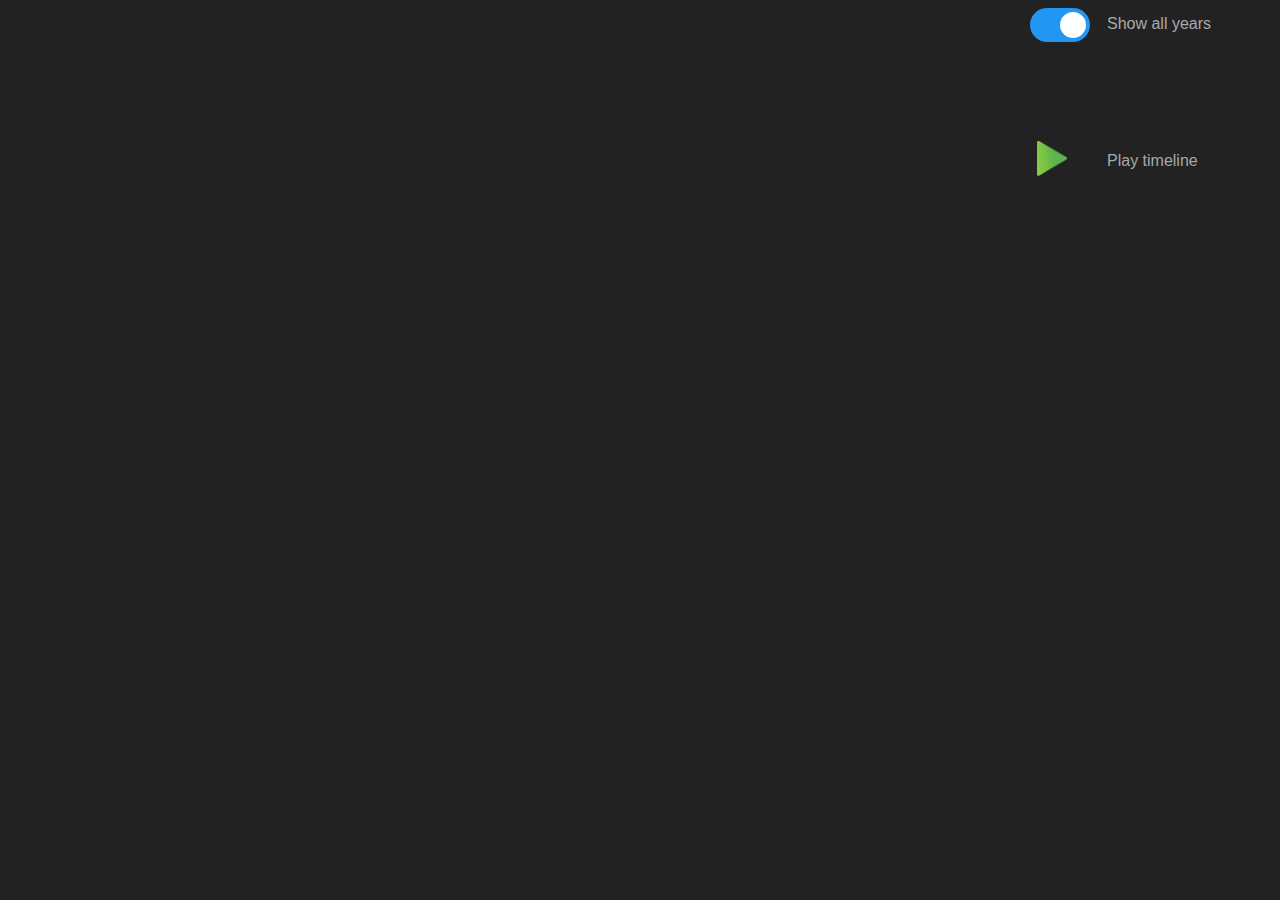
==== index.html @ 6f7dcef5 "Rename cars.html to index.html" ====
<!DOCTYPE html>
<meta charset="utf-8">

<!-- Load d3.js -->
<script src="https://d3js.org/d3.v3.js"></script>
<script src="//d3js.org/d3-path.v0.1.min.js"></script>
<script src="//d3js.org/d3-shape.v0.6.min.js"></script>
<link rel="stylesheet" type="text/css" href="d3slider.css" media="screen" />
<script src="d3slider.js"></script>

<link rel="stylesheet" href="cars.css">

<!-- Create a div where the graph will take place -->
<div id="my_dataviz"></div>
<div id="slider"></div>
<div class="backgroundTextsmall"></div>
<div class="backgroundText" ></div>

<label class="switch" onclick="check()">
    <input type="checkbox" id="check" checked="true"> 
    <span class="slider round"></span>
    <span class="showyears"> Show all years</span>
</label>
<span class="showyears" id="play" onclick="play()"><img src="play.png" width="60" height="60" /> <span>Play
        timeline</span></span>

<script>

counter = 1970;
play = true;
const width_svg = 1000;
const height_svg = 600;

// set the dimensions and margins of the graph
var margin = { top: 20, right: 50, bottom: 30, left: 180 },
    width = width_svg - margin.left - margin.right,
    height = height_svg - margin.top - margin.bottom,
    range = [70, 83],
    step =1;

// setup x 
var xValue = function (d) { return d.horsepower; }, 
    xScale = d3.scale.linear().range([0, width]), 
    xMap = function (d) { return xScale(xValue(d)); }, 
    xAxis = d3.svg.axis()
        .scale(xScale)
        .orient("bottom");

// setup y
var yValue = function (d) { return d["MPG"]; }, 
    yScale = d3.scale.linear().range([height, 0]), 
    yMap = function (d) { return yScale(yValue(d)); }, 
    yAxis = d3.svg.axis().scale(yScale).orient("left");

// setup fill color
var cValue = function (d) { return d.horsepower; },
    color = d3.scale.category10();

var colors = d3.scale.quantize()
    .domain([2000., 2277.77777778, 2555.55555556, 2833.33333333,
        3111.11111111, 3388.88888889, 3666.66666667, 3944.44444444,
        4222.22222222, 4500.]) // Domain of weight
    .range(["#3288BD", "#66C2A5", "#ABDDA4", "#E6F598",
        "#FFFFBF", "#FEE08B", "#FDAE61", "#F46D43", "#D53E4F", "#9E0142"]);

var getDotSize = function (d) { 
    var size = parseInt(d.cylinders);
    if (size == 3) { return 20 }
    else if (size == 4) { return 35}
    else if (size == 5) { return 60} 
    else if (size == 6) { return 90}
    else if (size == 8) { return 135}}

// add the graph canvas to the body of the webpage
var svg = d3.select("body").append("svg")
    .attr("width", width + margin.left + margin.right)
    .attr("height", height + margin.top + margin.bottom)
    .append("g")
    .attr("transform", "translate(" + margin.left + "," + margin.top + ")");

// add the tooltip area to the webpage
var tooltip = d3.select("body").append("div")
    .attr("class", "tooltip")
    .style("opacity", 0);

var showAllyears = function () {

    var checkBox = document.getElementById("check");
    checkBox.checked = true;

    d3.select(".backgroundText")
        .transition()
        .duration(1000)
        .attr("x", 100)
        .attr("y", 100)
        .attr("class", "backgroundText")
        .text(" ")

    d3.select(".backgroundTextsmall")
        .transition()
        .duration(1000)
        .text(" ")


    svg.selectAll(".dot")
        .transition()
        .duration(500)
        .style("opacity", function (d) { return 1 });
}

function check() {
    // Get the checkbox
    var checkBox = document.getElementById("check");

    // If the checkbox is checked, display the output text
    if (checkBox.checked == true) {
        for (var i = 1; i < 10; i++) {
            window.clearInterval(i);
        }
        showAllyears();


    } 
}


// load data
d3.csv("cars.csv", function (error, data) {

    data.forEach(function (d) {
        d.MPG = +d.MPG;
        d.horsepower= +d.horsepower;
    });

    xScale.domain([d3.min(data, xValue) - 1, d3.max(data, xValue) + 1]);
    yScale.domain([d3.min(data, yValue) - 1, d3.max(data, yValue) + 1]);

    // x-axis
    svg.append("g")
        .attr("class", "x axis")
        .attr("transform", "translate(0," + height + ")")
        .call(xAxis)
        .append("text")
        .attr("class", "axis")
        .attr("x", width)
        .attr("y", -6)
        .style("text-anchor", "end")
        .text("Horsepower");

    // y-axis
    svg.append("g")
        .attr("class", "y axis")
        .call(yAxis)
        .append("text")
        .attr("class", "axis")
        .attr("transform", "rotate(-90)")
        .attr("y", 6)
        .attr("dy", ".71em")
        .style("text-anchor", "end")
        .text("MPG");

    d3.select(".backgroundText")
        .append("text")
        .attr("x", 100)
        .attr("y", 100)
        .attr("class", "backgroundText")
        .text('1970')
    d3.select(".backgroundTextsmall")
        .append("text")
        .attr("class", "backgroundTextsmall")
        .text("Year")

    var symbol = d3_shape.symbol()
        .type('triangle')
        .size(getDotSize * getDotSize);

     var labels = d3.set(data.map(function (d) {
        return d.origin;
    })).values();

    var shapeScale = d3.scale.ordinal()
        .domain(labels)
        .range([d3_shape.symbolCircle, d3_shape.symbolCross,
        d3_shape.symbolSquare]);

    var mapSymbol = function(d) {
             if (d.origin == "US") {
                return 0
            } else if (d.origin == "Japan") {
                return 1
            } else if (d.origin == "Europe") {
                return 3
            }
    } 


    // draw dots
    dots = svg.selectAll(".dot")
        .data(data)
        .enter().append("path")
        .attr("class", "dot")
        .attr('transform', function (d) { return "translate(" + xMap(d) + "," + yMap(d) + ")"; })
        .style("fill", function (d, i) { return colors(d.weigth); })
        .style("opacity", function(d) {

            if (d.cylinders != '4') {
                return 1;
            }
            else {
                return 1;
            }
        })
        .attr("d", function (d, i, j) { 
            return d3.svg.symbol().size(getDotSize(d)).type(d3.svg.symbolTypes[mapSymbol(d)])(); })
        .on("mouseover", function (d) {
            tooltip.transition()
                .duration(200)
                .style("opacity", .9);
            tooltip.html(d.model + "<br/> Horsepower: " + xValue(d)
                + ", MPG: " + yValue(d) + "")
                .style("left", (d3.event.pageX + 20) + "px")
                .style("top", (d3.event.pageY - 18) + "px");
        })
        .on("mouseout", function (d) {
            tooltip.transition()
                .duration(500)
                .style("opacity", 0);
        });
    

    // draw legend
    var legend = svg.selectAll(".legend")
        .data([2000., 2312.5, 2625., 2937.5, 3250., 3562.5, 3875., 4187.5,
            4500.])
        .enter().append("g")
        .attr("class", "legend")
        .attr("transform", function (d, i) { 
            return "translate(30," + i * 17 + ")"; });

    // // draw legend colored rectangles
    legend.append("rect")
        .attr("x", -130)
        .attr("width", 28)
        .attr("height", 40)
        .style("opacity", 0.7)
        .style("fill", colors);

    // // draw legend text
    legend.append("text")
        .attr("class", "weight_nr")
        .attr("x", -97)
        .attr("y", function(d, i) {
            if (i == 0) {
                return - 10
            }  
            else {
                return 55
            }
        })
        .attr("dy", ".35em")
        .style("text-anchor", "end")
        .attr("class", "legend_text")
        .text(function (d, i) { 
            if (i == 0 || i == 8)   {
                return d;
            } })
    
        
    svg.append('path')
        .style("fill", "darkgrey")
        .attr('transform', function (d) { return "translate(-87, 270)"; })
        .attr("d", d3.svg.symbol().size(150).type(d3.svg.symbolTypes[0])())
    svg.append("text")
        .attr("x", -115)
        .attr("y", 275)
        .style("text-anchor", "end")
        .style("cursor", "pointer")
        .attr("class", "legend_text")
        .text("US")
        .on("click", function (d) {
            for (var i = 1; i < 10; i++) { window.clearInterval(i); }
            showAllyears();
            updateOrigin("US");
        });

    svg.append('path')
        .style("fill", "darkgrey")
        .attr('transform', function (d) { return "translate(-87, 320)"; })
        .attr("d", d3.svg.symbol().size(150).type(d3.svg.symbolTypes[1])())
    svg.append("text")
        .attr("x", -115)
        .attr("y", 325)
        .style("text-anchor", "end")
        .style("cursor", "pointer")
        .attr("class", "legend_text")
        .text("Japan")
        .on("click", function (d) {
            for (var i = 1; i < 10; i++) { window.clearInterval(i); }
            showAllyears();
            updateOrigin("Japan");
        });

    svg.append('path')
        .style("fill", "darkgrey")
        .attr('transform', function (d) { return "translate(-87, 370)"; })
        .attr("d", d3.svg.symbol().size(150).type(d3.svg.symbolTypes[3])())
    svg.append("text")
        .attr("x", -115)
        .attr("y", 375)
        .style("text-anchor", "end")
        .style("cursor", "pointer")
        .attr("class", "legend_text")
        .text("Europe")
        .on("click", function(d) {
            for (var i = 1; i < 10; i++)
            { window.clearInterval(i);}
            showAllyears();
            updateOrigin("Europe");
        });


    
    symbol_sizes = [20, 49, 78, 107, 136];
    syombol_cylinders = [3, 4, 5, 6, 8]
    symbol_text = [""]
    svg.selectAll(".symbols").data(symbol_sizes).enter()
        .append('path')
        .style("fill", "darkgrey")
        .style("cursor", "pointer")
        .attr('transform', function (d, i) { return "translate(-87,"+ (420 + d / 1.2 )+ ")"; })
        .attr("d", function(d) {
            return d3.svg.symbol().size(d).type(d3.svg.symbolTypes[0])()
        })
         .on("click", function (d) {
            for (var i = 1; i < 10; i++) { window.clearInterval(i); }
            showAllyears();
            updateSymbols(d);
        });

     svg.selectAll(".symbols").data(syombol_cylinders).enter()
        .append('text')
        .attr("transform", function(d, i) {
            return "translate(-120," + (25 * i + 442) + ")"
        })
        .on("click", function (d) {
             for (var i = 1; i < 10; i++) { window.clearInterval(i); }
             showAllyears();
             updateSymbols(d);
         })
        .attr("class", "legend_text")
        .text(function(d) {
            return d
        })


    svg.append("text")
        .attr("transform", "translate(-55, 515) rotate(-90)")
        .attr("class", "legend_text")
        .text("Cylinders");
    svg.append("text")
        .attr("transform", "translate(-55, 335) rotate(-90)")
        .attr("class", "legend_text")
        .text("Origin");
    svg.append("text")
        .attr("transform", "translate(-55, 115) rotate(-90)")
        .attr("class", "legend_text")
        .text("Weight");
    
        
    var getVal = function (val) { return Math.ceil(val) }

    var updateSymbols = function (symbol) {

        var cylinders = null;
        if (symbol == 20 || symbol == 3) { cylinders = 3}
        else if (symbol == 49 || symbol == 4) { cylinders = 4}
        else if (symbol == 78 || symbol == 5) { cylinders = 5 }
        else if (symbol == 107 || symbol == 6)  { cylinders = 6 }
        else if (symbol == 136 || symbol == 8)  { cylinders = 8 }
        console.log(cylinders);
        d3.select(".backgroundText")
            .transition()
            .duration(1000)
            .attr("x", 100)
            .attr("y", 100)
            .attr("class", "backgroundText")
            .text(cylinders)
         d3.select(".backgroundTextsmall")
            .transition()
            .duration(1000)
            .attr("x", 100)
            .attr("y", 100)
            .attr("class", "backgroundTextsmall")
            .text("Cylinders")

        svg.selectAll(".dot")
            .transition()
            .duration(500)
            .style("opacity", function (d) {
                if (d.cylinders == cylinders) {
                    return 1;
                }
                else {
                    return 0.1;
                }
            });
    }

    var updateOrigin = function (origin) {

        d3.select(".backgroundText")
            .transition()
            .duration(1000)
            .attr("x", 100)
            .attr("y", 100)
            .attr("class", "backgroundText")
            .text(origin)

        svg.selectAll(".dot")
            .transition()
            .duration(500)
            .style("opacity", function (d) {
                if (d.origin == origin) {
                    return 1;
                }
                else {
                    return 0.1;
                }
            });

    }


    // Initialize slider
    var slider = d3.slider()
            .min(1970)
            .max(1982)
            .ticks(13)
            .showRange(false).value(counter);
    slider.callback(function (slider) {
        var newYear = getVal(slider);

        for (var i = 1; i < 10; i++)
            window.clearInterval(i);

        updateData(newYear);
    })
    // Render the slider in the div
    d3.select('#slider').call(slider);

});

var updateData = function (year) {

    // Uncheck the checkbox
    var checkBox = document.getElementById("check");
    checkBox.checked = false;

    d3.select(".backgroundText")
        .transition()
        .duration(1000)
        .attr("x", 100)
        .attr("y", 100)
        .attr("class", "backgroundText")
        .text(year)

    d3.select(".backgroundTextsmall")
        .transition()
        .duration(1000)
        .text("Year")


    svg.selectAll(".dot")
        .transition()
        .duration(700)
        .style("opacity", function (d) {
            if (d.year == year - 1900) {
                return 1;
            }
            else {
                return 0.1;
            }
        });
}

var play = function() {

    setInterval(function () {
        updateData(counter);
        counter += 1;
        if (counter % 1983 == 0) { counter = 1970 }
    },
        800);
}

function getRandomInt(min, max) {
        min = Math.ceil(min);
        max = Math.floor(max);
        return Math.floor(Math.random() * (max - min + 1)) + min;
}


</script>
---- d3slider.css ----
.d3slider {
  z-index: 2;
  height: 100%;
  background: none;
  margin-left: 160px;
  width: 800px;
  margin-bottom: -20px;
}

.d3slider-rect-range {
  fill: #505050;
  stroke: none;
  opacity: 0.8;
}

.d3slider-rect-value {
  fill: silver;
  stroke: none;
  opacity: 0.8;
}

.d3slider-axis {
  position: relative;
  z-index: 1;
  cursor: pointer;
}

.d3slider-axis path {
  display: none;
  fill: none;
  stroke: #505050;
  shape-rendering: crispEdges;
}


.d3slider-axis line {
    fill: none;
    stroke: #505050;
    shape-rendering: crispEdges;
}

.d3slider text {
  font: 10px sans-serif;
  color: darkgrey;
  fill: silver;
}

.tick.minor text {
  display: none;
   color: darkgrey;

}



.tick line {
  stroke-width: 1;
}
.tick.minor line {
  stroke-width: 10;
  stroke: #bbb;
}

.dragger rect {
  fill: #71ACE3;
  stroke: none;
  z-index: 3;
}

.dragger line {
  stroke:white;
  fill: none;
}

.dragger-outer {
  fill: #fff;
  stroke:darkgrey;
}

.dragger-inner {
  fill: white;
  stroke: none;
}

.min-marker line {
  stroke: #aa0000;
  fill: none;
}

.overlay {
  fill: none;
  pointer-events: all;
  z-index: 1;
}


.year {
  position: absolute;
  margin-top: 10px;
}

.switch:hover {
  cursor: pointer;
}
---- cars.css ----
body {
    background-color: #222222;
    font-family: Arial, Helvetica, sans-serif;
    color: darkgrey;
}

.axis path,
.axis line {
	fill: none;
	stroke: darkgrey;
  opacity: 0.2;
	/* shape-rendering: crispEdges; */
}

.axis text {
	font: 12px;
  color: darkgrey;
  fill: darkgrey;
  font-weight: lighter;
}


.dot:hover {
    cursor: pointer;
}

.tooltip {	
  position: absolute;			
  text-align: center;			
  width: auto;		
  z-index: 10;		
  height: auto;					
  padding: 2px;		
  color: white;
  padding: 20px;		
  font: 13px;		
  background: #505050;	
  border: 0px;		
  border-radius: 4px;			
  pointer-events: none;			
}

.tooltip::first-letter {
    text-transform: uppercase;
}

.legend_text {
    fill: darkgrey;
}
.legend_text:hover {
  cursor: pointer;
}

.backgroundText {
  font-size: 70px;
  color:darkgrey;
  position: absolute;
  left: 700px;
  top: 200px;
  opacity: 0.4;
}
.backgroundTextsmall {
  font-size: 16px;
  color: darkgrey;
  position: absolute;
  left: 710px;
  top: 190px;
  opacity: 0.5;
}

.switch {
  position: absolute;
  display: inline-block;
  width: 60px;
  height: 34px;
  left: 1030px;
}

/* Hide default HTML checkbox */
.switch input {
  opacity: 0;
  width: 0;
  height: 0;
}

/* The slider */
.slider {
  position: absolute;
  cursor: pointer;
  top: 0;
  left: 0;
  right: 0;
  bottom: 0;
  background-color: #ccc;
  -webkit-transition: .4s;
  transition: .4s;
}

.slider:before {
  position: absolute;
  content: "";
  height: 26px;
  width: 26px;
  left: 4px;
  bottom: 4px;
  background-color: white;
  -webkit-transition: .4s;
  transition: .4s;
}

input:checked + .slider {
  background-color: #2196F3;
}

input:focus + .slider {
  box-shadow: 0 0 1px #2196F3;
}

input:checked + .slider:before {
  -webkit-transform: translateX(26px);
  -ms-transform: translateX(26px);
  transform: translateX(26px);
}

/* Rounded sliders */
.slider.round {
  border-radius: 34px;
}

.slider.round:before {
  border-radius: 50%;
}

.showyears {
  margin-left: 70px;
  position: absolute;
  top: 7px;
  width: auto;
  white-space: nowrap;
}


.weight_nr {
  position: absolute;
  z-index: 10;
}

#play {
  margin-top: 120px;
  margin-left: -8px;
  position: absolute;
  display: inline-block;
  width: 60px;
  height: 34px;
  left: 1030px;
}

#play  span {
  position: absolute;
  top: 25px;
  left: 85px;
}
#play:hover {
  cursor: pointer;
}

#play > img:hover {
    transform: scale(1.1);
  transition: 0.3s;
}

.cylinderlabel {
  color: darkgey;
}
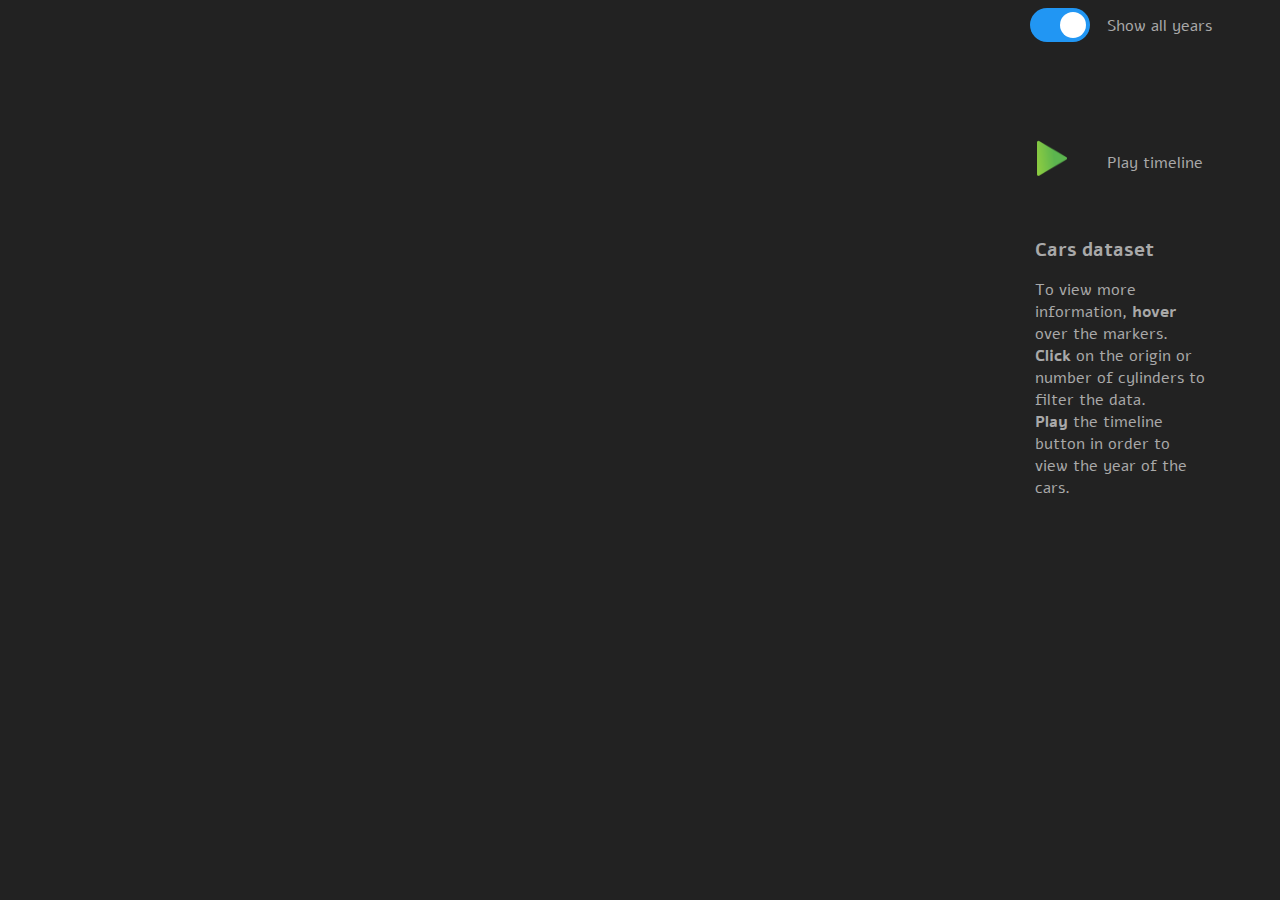
==== commit ed0263ac: "Merge branch 'master' of https://github.com/rebeccadavidsson/ScientificVisualization2020 into master" ====
--- a/index.html
+++ b/index.html
@@ -23,7 +23,13 @@
 </label>
 <span class="showyears" id="play" onclick="play()"><img src="play.png" width="60" height="60" /> <span>Play
         timeline</span></span>
-
+ <div class="info">
+    <h3>Cars dataset</h3>
+    <span>To view more information, <strong>hover</strong> over the markers. <br>
+        <strong>Click</strong> on the origin or number of cylinders to filter the data. <br>
+        <strong>Play</strong> the timeline button in order to view the year of the cars. <br>
+    </span>
+ </div>       
 <script>
 
 counter = 1970;
--- a/cars.css
+++ b/cars.css
@@ -1,7 +1,20 @@
+@font-face {
+    font-family: "font";
+    src: url("font/Alef-Regular.ttf");
+}
+@font-face {
+    font-family: "font";
+    src: url("font/Alef-Bold.ttf");
+    font-weight: bold;
+}
 body {
     background-color: #222222;
-    font-family: Arial, Helvetica, sans-serif;
+    font-family: 'font';
     color: darkgrey;
+}
+
+h2 {
+  font-style: oblique;
 }
 
 .axis path,
@@ -18,6 +31,7 @@
   fill: darkgrey;
   font-weight: lighter;
 }
+ 
 
 
 .dot:hover {
@@ -171,4 +185,12 @@
 
 .cylinderlabel {
   color: darkgey;
-}+}
+
+.info {
+  position: absolute;
+  left: 1035px;
+  top: 220px;
+  line-height: 22px;
+  width: 170px;
+}
